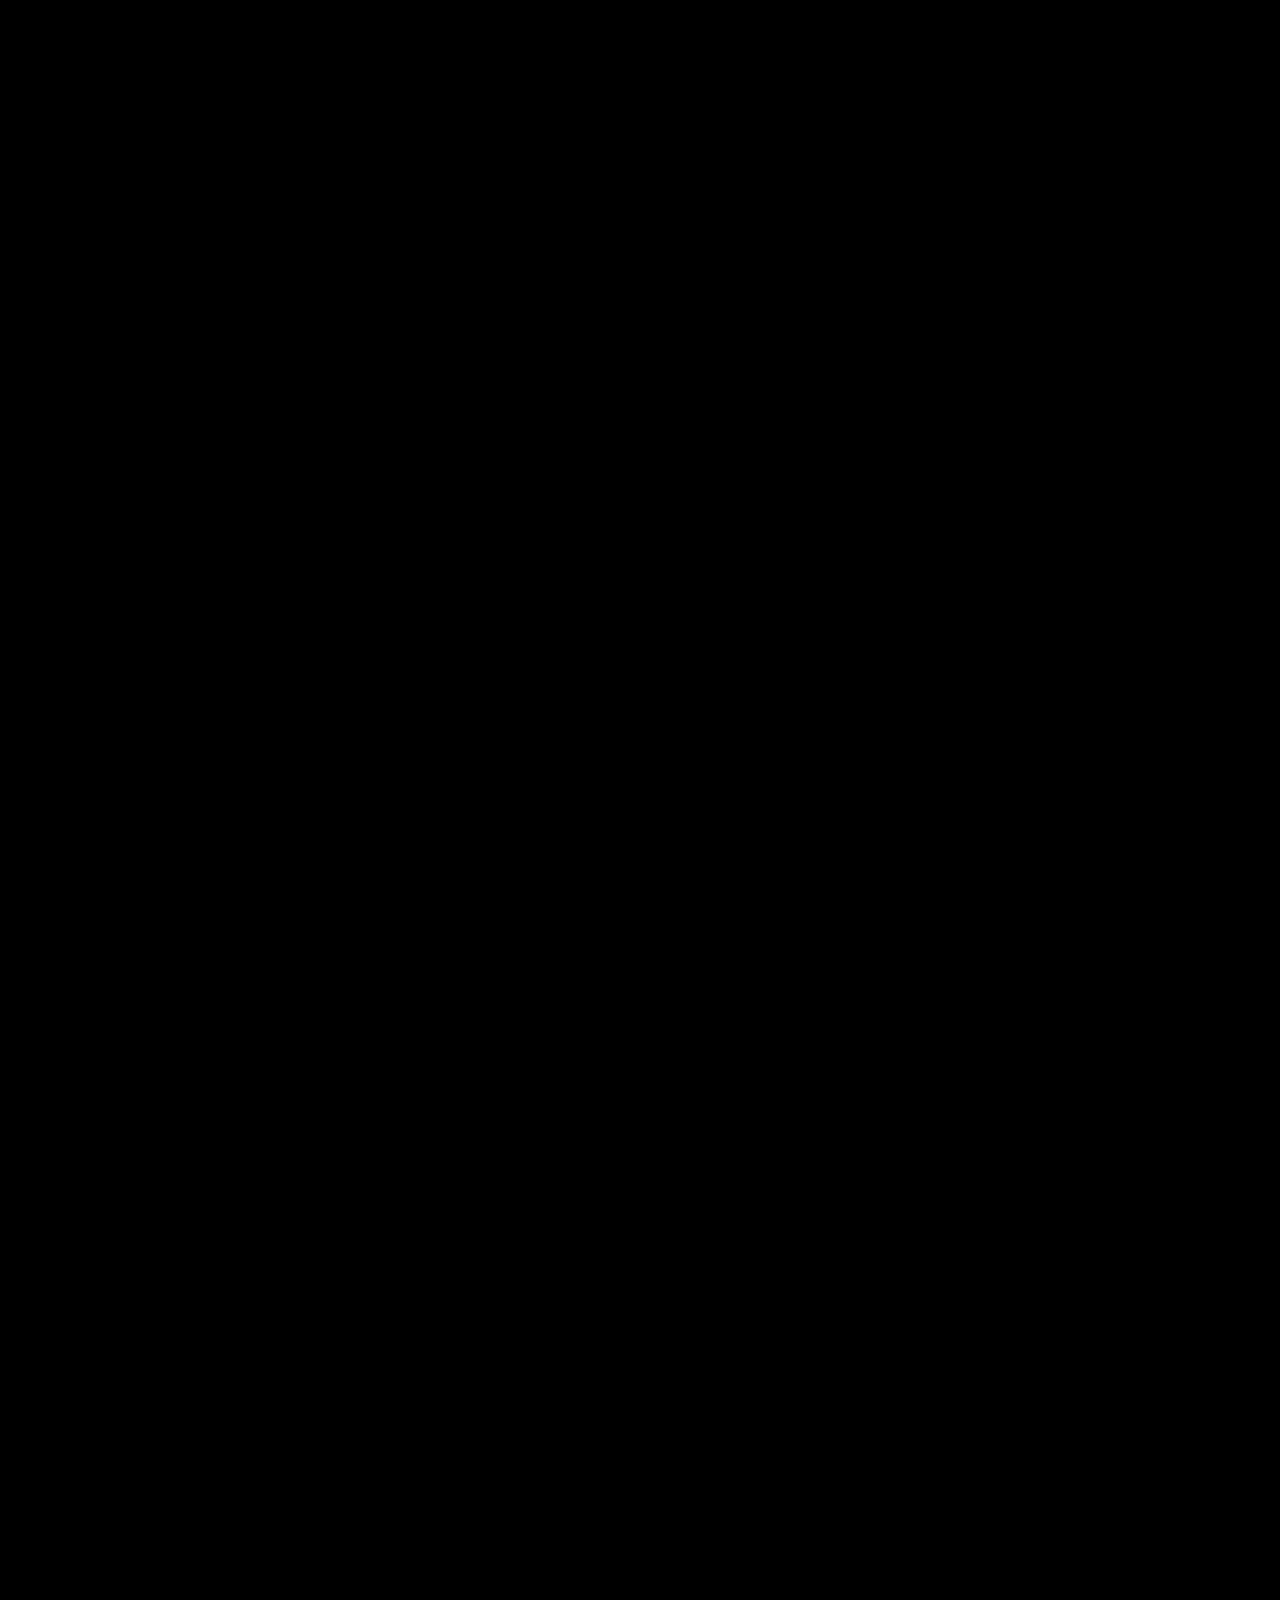
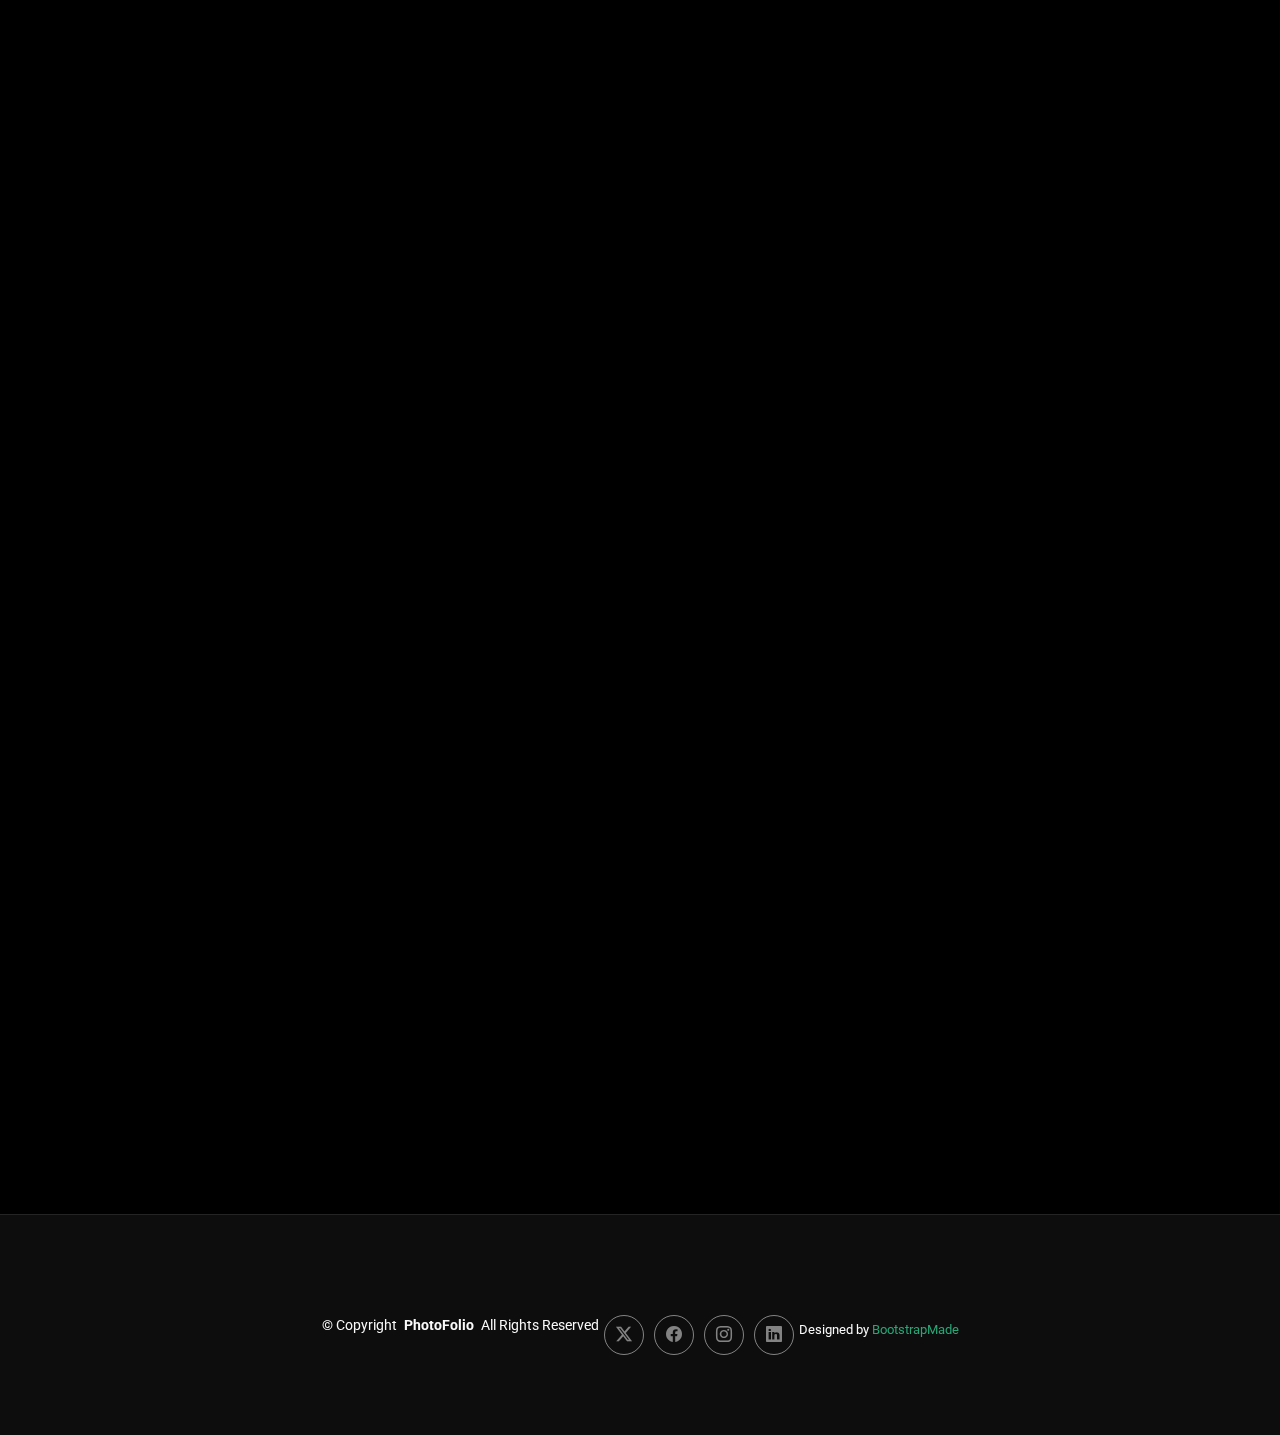
==== about.html @ 81de0498 "50% site completed" ====
<!DOCTYPE html>
<html lang="en">

<head>
  <meta charset="utf-8">
  <meta content="width=device-width, initial-scale=1.0" name="viewport">
  <title>About - PhotoFolio Bootstrap Template</title>
  <meta content="" name="description">
  <meta content="" name="keywords">

  <!-- Favicons -->
  <link href="assets/img/favicon.png" rel="icon">
  <link href="assets/img/apple-touch-icon.png" rel="apple-touch-icon">

  <!-- Fonts -->
  <link href="https://fonts.googleapis.com" rel="preconnect">
  <link href="https://fonts.gstatic.com" rel="preconnect" crossorigin>
  <link href="https://fonts.googleapis.com/css2?family=Roboto:ital,wght@0,100;0,300;0,400;0,500;0,700;0,900;1,100;1,300;1,400;1,500;1,700;1,900&family=Inter:wght@100;200;300;400;500;600;700;800;900&family=Cardo:ital,wght@0,400;0,700;1,400;1,700&display=swap" rel="stylesheet">

  <!-- Vendor CSS Files -->
  <link href="assets/vendor/bootstrap/css/bootstrap.min.css" rel="stylesheet">
  <link href="assets/vendor/bootstrap-icons/bootstrap-icons.css" rel="stylesheet">
  <link href="assets/vendor/aos/aos.css" rel="stylesheet">
  <link href="assets/vendor/glightbox/css/glightbox.min.css" rel="stylesheet">
  <link href="assets/vendor/swiper/swiper-bundle.min.css" rel="stylesheet">

  <!-- Main CSS File -->
  <link href="assets/css/main.css" rel="stylesheet">

  <!-- =======================================================
  * Template Name: PhotoFolio
  * Template URL: https://bootstrapmade.com/photofolio-bootstrap-photography-website-template/
  * Updated: Jun 06 2024 with Bootstrap v5.3.3
  * Author: BootstrapMade.com
  * License: https://bootstrapmade.com/license/
  ======================================================== -->
</head>

<body class="about-page">

  <header id="header" class="header d-flex align-items-center sticky-top">
    <div class="container-fluid position-relative d-flex align-items-center justify-content-between">

      <a href="index.html" class="logo d-flex align-items-center me-auto me-xl-0">
        <!-- Uncomment the line below if you also wish to use an image logo -->
        <!-- <img src="assets/img/logo.png" alt=""> -->
        <i class="bi bi-camera"></i>
        <h1 class="sitename">PhotoFolio</h1>
      </a>

      <nav id="navmenu" class="navmenu">
        <ul>
          <li><a href="index.html">Home<br></a></li>
          <li><a href="about.html" class="active">About</a></li>
          <li class="dropdown"><a href="gallery.html"><span>Gallery</span> <i class="bi bi-chevron-down toggle-dropdown"></i></a>
            <ul>
              <li><a href="gallery.html">Nature</a></li>
              <li><a href="gallery.html">People</a></li>
              <li><a href="gallery.html">Architecture</a></li>
              <li><a href="gallery.html">Animals</a></li>
              <li><a href="gallery.html">Sports</a></li>
              <li><a href="gallery.html">Travel</a></li>
              <li class="dropdown"><a href="#"><span>Deep Dropdown</span> <i class="bi bi-chevron-down toggle-dropdown"></i></a>
                <ul>
                  <li><a href="#">Deep Dropdown 1</a></li>
                  <li><a href="#">Deep Dropdown 2</a></li>
                  <li><a href="#">Deep Dropdown 3</a></li>
                  <li><a href="#">Deep Dropdown 4</a></li>
                  <li><a href="#">Deep Dropdown 5</a></li>
                </ul>
              </li>
            </ul>
          </li>
          <li><a href="services.html">Services</a></li>
          <li><a href="contact.html">Contact</a></li>
        </ul>
        <i class="mobile-nav-toggle d-xl-none bi bi-list"></i>
      </nav>

      <div class="header-social-links">
        <a href="#" class="twitter"><i class="bi bi-twitter-x"></i></a>
        <a href="#" class="facebook"><i class="bi bi-facebook"></i></a>
        <a href="#" class="instagram"><i class="bi bi-instagram"></i></a>
        <a href="#" class="linkedin"><i class="bi bi-linkedin"></i></a>
      </div>

    </div>
  </header>

  <main class="main">

    <!-- Page Title -->
    <div class="page-title" data-aos="fade">
      <div class="heading">
        <div class="container">
          <div class="row d-flex justify-content-center text-center">
            <div class="col-lg-8">
              <h4>Did You Know ?</h4>
              <h1>The story of bumble bee</h1>
              <p class="mb-0">According to the rules of <span class="glow-text">aerodynamics</span> bumble bee <span  style="color:red;">cannot fly </span> and it's not supposed to acording to law of physics but it <span class="glow-text">still fly's</span>. Similarly, in our own lives, there are moments when the odds seem stacked against us. But just like the bumblebee, we have the power to rise above challenges and soar to new heights.
              </p>
              <p>Let's embrace this spirit of resilience and determination. Let's push past obstacles, break through barriers, and reach for our dreams with unwavering confidence.</p>

              <p>Together, let's show the world what we're capable of. Let's fly high, like the bumblebee, and inspire others to do the same.</p>
            </div>
          </div>
        </div>
      </div>
      <nav class="breadcrumbs">
        <div class="container">
          <ol>
            <li><a href="index.html">Home</a></li>
            <li class="current">About</li>
          </ol>
        </div>
      </nav>
    </div>
    
    
    <div class="page-title" data-aos="fade">
      <div class="heading">
        <div class="container">
          <div class="row d-flex justify-content-center text-center">
            <div class="col-lg-8">
              <h1>About</h1>
              <h4> The Bumble bee effect</h4>
              <p class="mb-0">Before Knowing about us you need to know the bumble bee effect -The Bumble bee helping many hundreds of flowering plant species reproduce through pollination without them you won't be able to see todays flowers. Bees transfer pollen from one flower to another as they forage for nectar, facilitating fertilization and the production of seeds and fruits. This process is vital for the <span class="glow-text">growth and sustainability</span> of countless plant species, making bees invaluable contributors to ecosystems worldwide</p>
              
            </div>
          </div>
        </div>
      </div>

    </div>
    
    
    <!-- End Page Title -->

    <!-- About Section -->
    <section id="about" class="about section">

      <div class="container" data-aos="fade-up" data-aos-delay="100">

        <div class="row gy-4 justify-content-center">
          <div class="col-lg-4">
            <img src="assets/img/profile-img.jpg" class="img-fluid" alt="">
          </div>
          <div class="col-lg-5 content">
            <h2>Who are we ? What Inspires us ? How is our plan so affordable ? </h2>
            <p class="fst-italic py-3">
              Our Transparency is Our Success - we don't hide we don't manipulate.
            </p>


            <h2>Who are we ?</h2>
            <p class="py-3">
              we we are just group of expirenced people working at different companies  across India  The Bumble bee is just a medium that connects all the working proffesional to give you the same industry standard  experience at the same quality   with <span class = "glow-text "> &nbsp;&nbsp; " 100 % more affordable "</span> than every digital marketing company on the planet. The goal of  Bumble Bee is to Bring every customer into the digital realm, particularly those grappling with the complexities of the modern world. That's precisely why every customer receives a complimentary 1 month free service (only for indian customers). <br>
              
            </p>
            <p>Imagine us as the humble bumble bee, flitting from flower to flower, gathering nectar and pollinating success. Each of us brings a unique expertise, a different hue to the canvas of digital marketing. But it's our unity, our seamless connection, that sets us apart </p>
            <p style="color:green">And here's the sweetest part: we believe in democratizing digital marketing. Every customer, regardless of their background or budget, deserves a chance to flourish online. That's why we offer a free one-month plan exclusively for our Indian clients.</p>

            
            <p class="m-0">
              <h2>What inspires us ? </h2>
              We're inspired by the endless possibilities that the digital world presents, the boundless opportunities to connect, engage, and transform. Every success story, every client who dares to dream big and take that leap into the unknown, inspires us to push the boundaries of what's possible.            </p>


              <h2>How are we so affordable ? </h2>
              <p class="m-0">
                Our affordability stems from <span class="glow-text">our unique operational model</span>. <span style="color:red;">Unlike traditional corporate giants burdened by overhead costs like office spaces and extensive infrastructure</span>, <span style="color:green;">we operate lean and agile. Our team of 25 professionals doesn't rely on a centralized office; instead, we come together virtually, leveraging technology to collaborate seamlessly.</span>

This streamlined approach allows us to direct our resources where they matter most: towards enhancing your business's digital presence. By cutting unnecessary expenses, we can offer our services at a fraction of the cost typically associated with corporate agencies.

But our affordability isn't just about numbers; it's about values. We believe in democratizing digital marketing, ensuring that businesses of all sizes have access to top-tier services without breaking the bank. It's this commitment to accessibility and fairness that drives us to keep our prices competitive, empowering every entrepreneur to thrive in the digital age.</p>
          </div>
        </div>

      </div>

    </section><!-- /About Section -->

    <!-- Testimonials Section -->
  <!-- /Testimonials Section -->

  </main>

  <footer id="footer" class="footer">

    <div class="container">
      <div class="copyright text-center ">
        <p>© <span>Copyright</span> <strong class="px-1 sitename">PhotoFolio</strong> <span>All Rights Reserved</span></p>
      </div>
      <div class="social-links d-flex justify-content-center">
        <a href=""><i class="bi bi-twitter-x"></i></a>
        <a href=""><i class="bi bi-facebook"></i></a>
        <a href=""><i class="bi bi-instagram"></i></a>
        <a href=""><i class="bi bi-linkedin"></i></a>
      </div>
      <div class="credits">
        <!-- All the links in the footer should remain intact. -->
        <!-- You can delete the links only if you've purchased the pro version. -->
        <!-- Licensing information: https://bootstrapmade.com/license/ -->
        <!-- Purchase the pro version with working PHP/AJAX contact form: [buy-url] -->
        Designed by <a href="https://bootstrapmade.com/">BootstrapMade</a>
      </div>
    </div>

  </footer>

  <!-- Scroll Top -->
  <a href="#" id="scroll-top" class="scroll-top d-flex align-items-center justify-content-center"><i class="bi bi-arrow-up-short"></i></a>

  <!-- Preloader -->
  <div id="preloader">
    <div class="line"></div>
  </div>

  <!-- Vendor JS Files -->
  <script src="assets/vendor/bootstrap/js/bootstrap.bundle.min.js"></script>
  <script src="assets/vendor/php-email-form/validate.js"></script>
  <script src="assets/vendor/aos/aos.js"></script>
  <script src="assets/vendor/glightbox/js/glightbox.min.js"></script>
  <script src="assets/vendor/swiper/swiper-bundle.min.js"></script>

  <!-- Main JS File -->
  <script src="assets/js/main.js"></script>

</body>

</html>
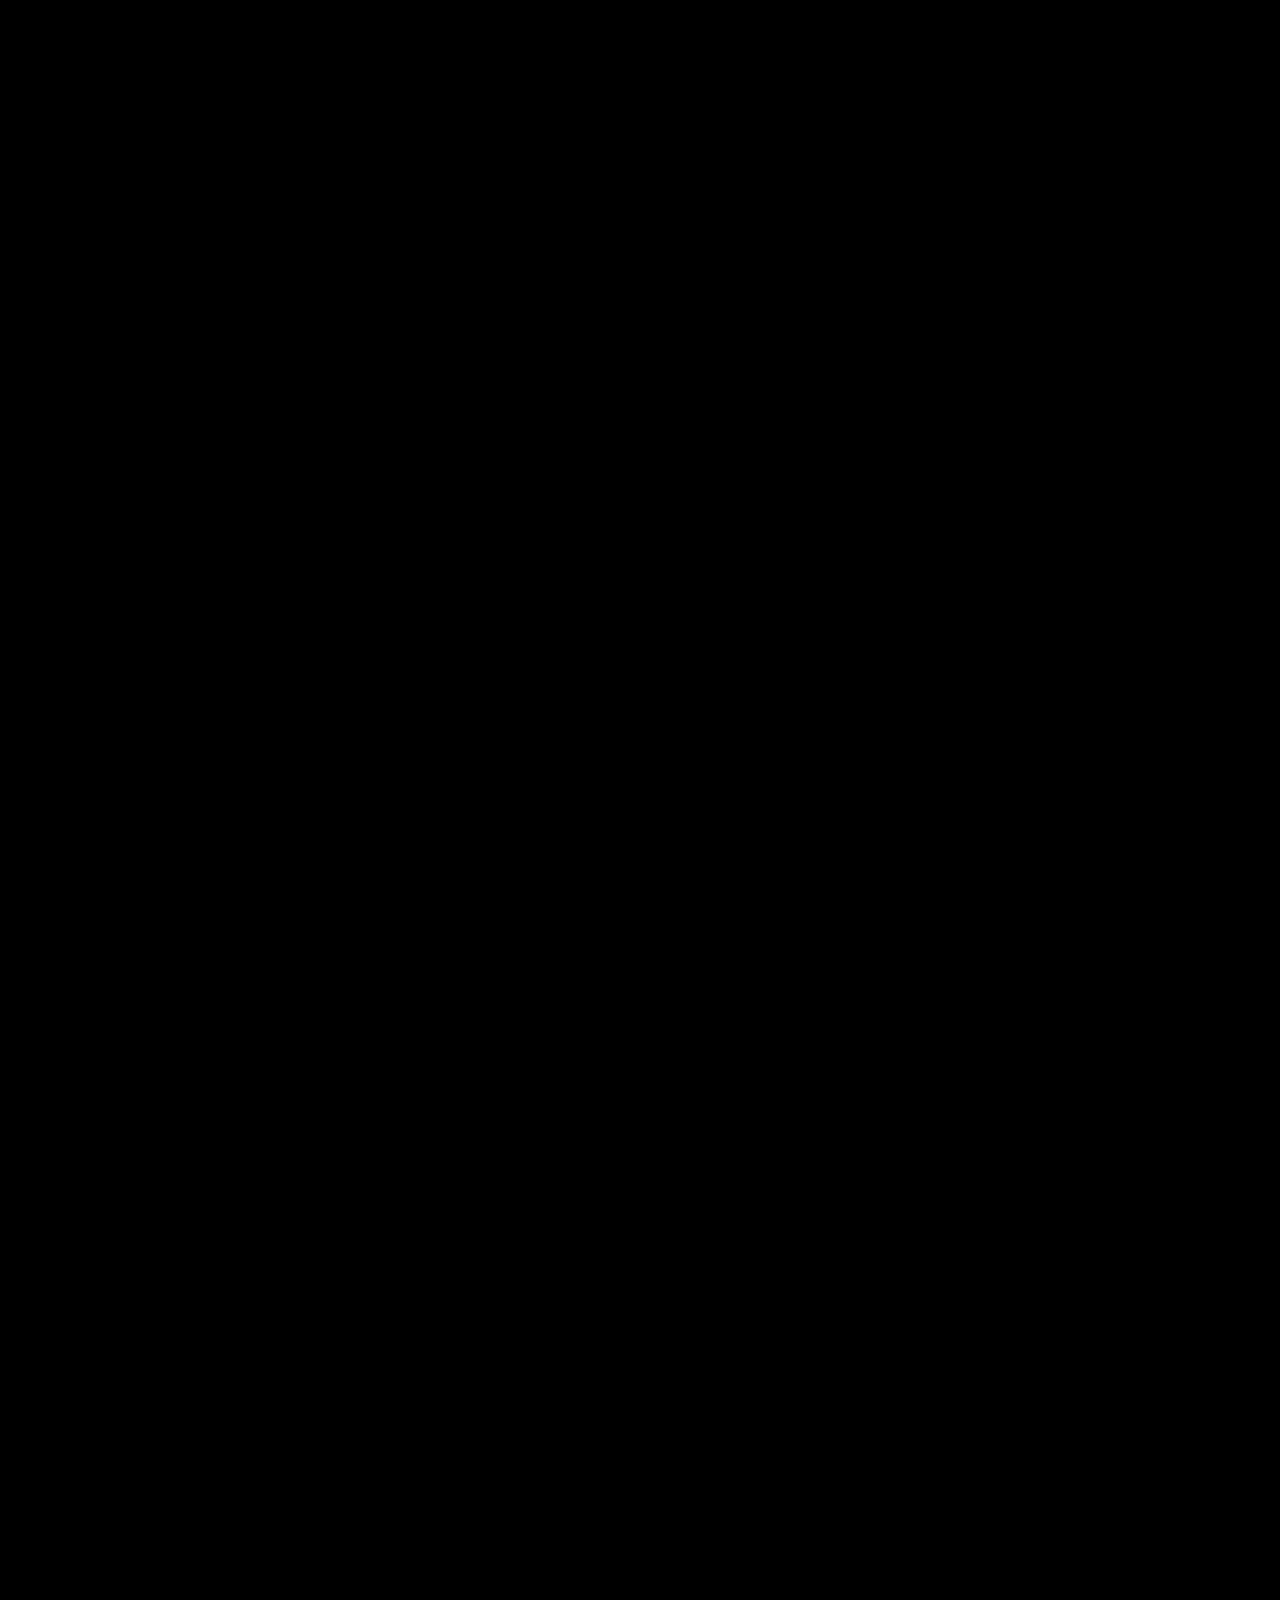
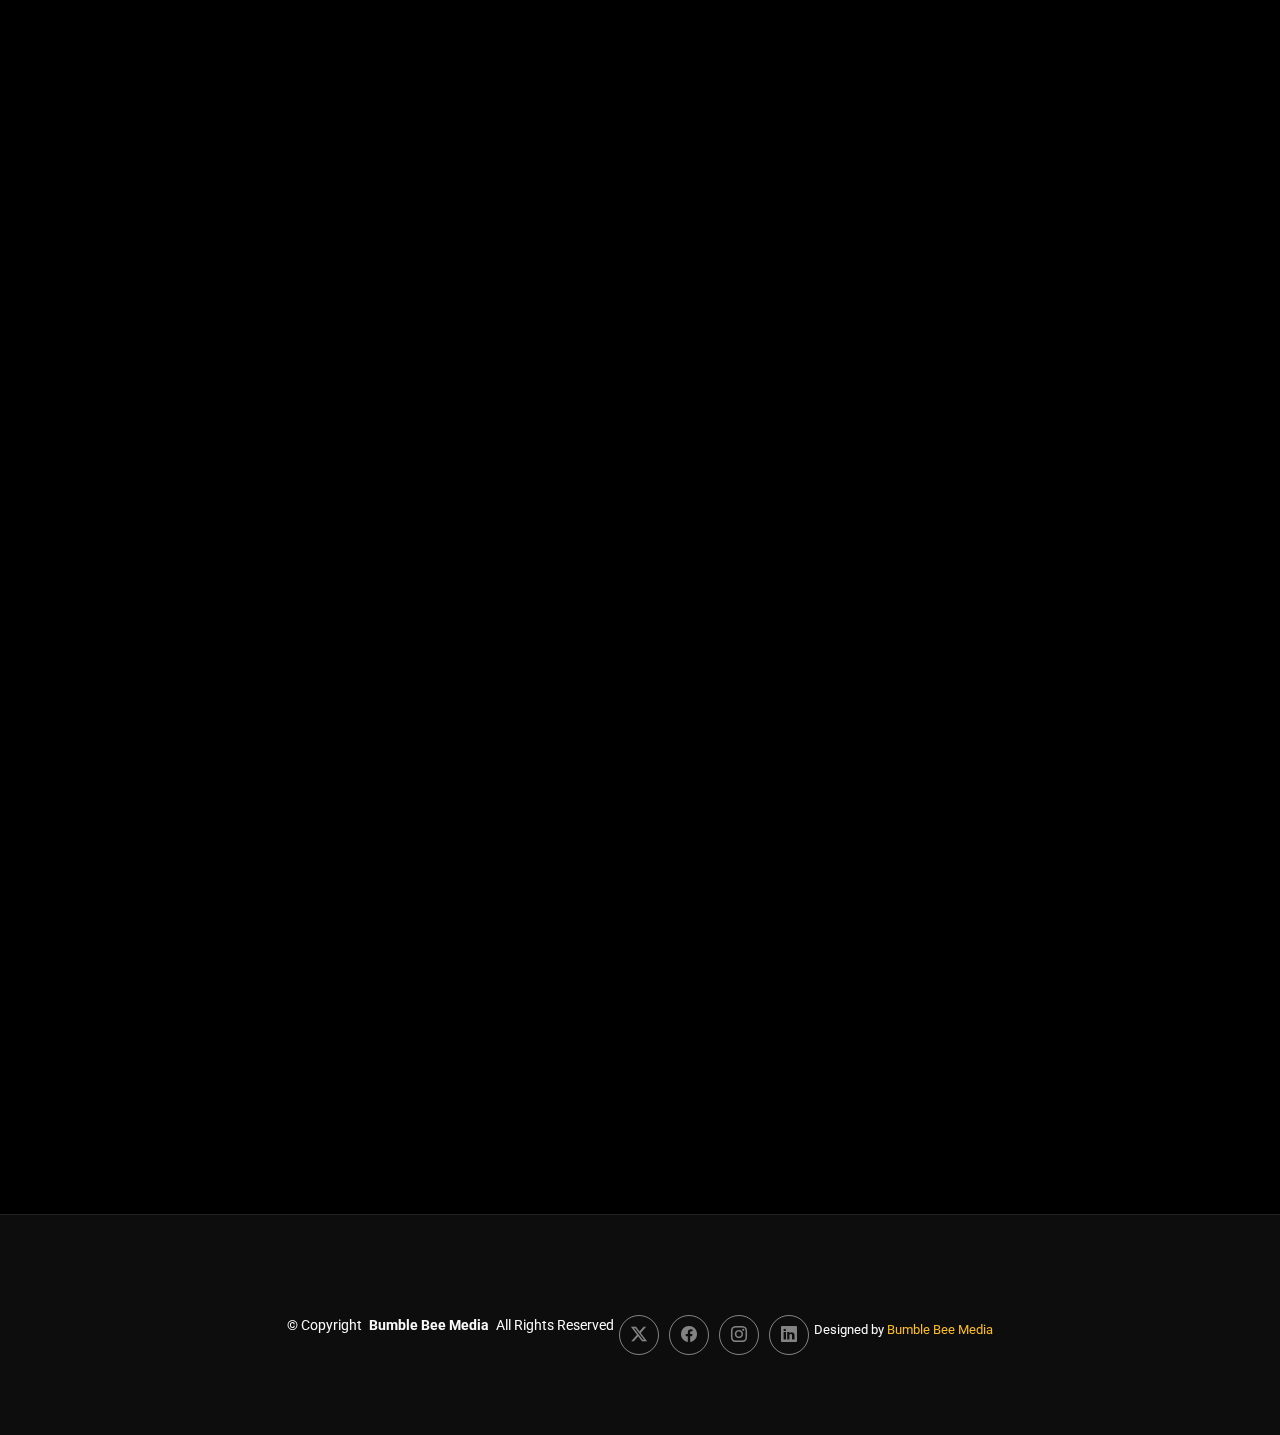
==== commit c4bed544: "s" ====
--- a/about.html
+++ b/about.html
@@ -4,9 +4,71 @@
 <head>
   <meta charset="utf-8">
   <meta content="width=device-width, initial-scale=1.0" name="viewport">
-  <title>About - PhotoFolio Bootstrap Template</title>
-  <meta content="" name="description">
-  <meta content="" name="keywords">
+  <title>About Digital Marketing Company in Kochi, ernakulam, Kerala | your digital marketing partner - bumblebee media</title>
+
+
+
+  <meta name="description" content="Learn more about Bumble Bee, the best and affordable digital marketing company in Kerala. Discover our mission, values, and the team that drives our success.">
+<meta name="keywords" content="about Bumble Bee, digital marketing Kerala, about digital marketing company Kerala, Bumble Bee team, digital marketing agency values">
+<meta name="author" content="Bumble Bee">
+
+<!-- Open Graph Meta Tags for Social Media -->
+<meta property="og:title" content="About Bumble Bee - Best Digital Marketing Company in Kerala">
+<meta property="og:description" content="Learn more about Bumble Bee, the best and affordable digital marketing company in Kerala. Discover our mission, values, and the team that drives our success.">
+<meta property="og:type" content="website">
+<meta property="og:url" content="https://www.bumblebeemedia.in/about.html">
+<meta property="og:image" content="assets/img/og-image.jpeg">
+
+
+<!-- Twitter Card Data -->
+<meta name="twitter:card" content="summary_large_image">
+<meta name="twitter:site" content="@bumblebee">
+<meta name="twitter:title" content="About Bumble Bee - Best Digital Marketing Company in Kerala">
+<meta name="twitter:description" content="Learn more about Bumble Bee, the best and affordable digital marketing company in Kerala. Discover our mission, values, and the team that drives our success.">
+<meta name="twitter:image" content="assets/img/og-image.jpeg">
+
+<script async src="https://www.googletagmanager.com/gtag/js?id=G-ZV2LBZD32Q"></script>
+<script>
+  window.dataLayer = window.dataLayer || [];
+  function gtag(){dataLayer.push(arguments);}
+  gtag('js', new Date());
+
+  gtag('config', 'G-ZV2LBZD32Q');
+</script>
+<script type="text/javascript">
+  (function(c,l,a,r,i,t,y){
+      c[a]=c[a]||function(){(c[a].q=c[a].q||[]).push(arguments)};
+      t=l.createElement(r);t.async=1;t.src="https://www.clarity.ms/tag/"+i;
+      y=l.getElementsByTagName(r)[0];y.parentNode.insertBefore(t,y);
+  })(window, document, "clarity", "script", "msomjlwixr");
+</script>
+<!-- Canonical Link -->
+<link rel="canonical" href="https://www.bumblebeemedia.in/about.html">
+
+<!-- Schema.org Structured Data -->
+<script type="application/ld+json">
+{
+    "@context": "https://schema.org",
+    "@type": "Organization",
+    "name": "Bumble Bee",
+    "url": "https://www.bumblebeemedia.in",
+    "logo": "https://www.bumblebee.com/images/logo.png",
+    "contactPoint": {
+        "@type": "ContactPoint",
+        "telephone": "+1-800-555-5555",
+        "contactType": "Customer Service"
+    },
+    "sameAs": [
+        "https://www.facebook.com/bumblebee",
+        "https://www.twitter.com/bumblebee",
+        "https://www.linkedin.com/company/bumblebee"
+    ]
+}
+</script>
+
+
+
+
 
   <!-- Favicons -->
   <link href="assets/img/favicon.png" rel="icon">
@@ -52,7 +114,8 @@
         <ul>
           <li><a href="index.html">Home<br></a></li>
           <li><a href="about.html" class="active">About</a></li>
-          <li class="dropdown"><a href="gallery.html"><span>Gallery</span> <i class="bi bi-chevron-down toggle-dropdown"></i></a>
+          <li><a href="plan-details.html">plans & pricing</a></li>
+          <!-- <li class="dropdown"><a href="gallery.html"><span>Gallery</span> <i class="bi bi-chevron-down toggle-dropdown"></i></a>
             <ul>
               <li><a href="gallery.html">Nature</a></li>
               <li><a href="gallery.html">People</a></li>
@@ -70,9 +133,9 @@
                 </ul>
               </li>
             </ul>
-          </li>
+          </li> -->
           <li><a href="services.html">Services</a></li>
-          <li><a href="contact.html">Contact</a></li>
+          <!-- <li><a href="contact.html">Contact</a></li> -->
         </ul>
         <i class="mobile-nav-toggle d-xl-none bi bi-list"></i>
       </nav>
@@ -189,7 +252,7 @@
 
     <div class="container">
       <div class="copyright text-center ">
-        <p>© <span>Copyright</span> <strong class="px-1 sitename">PhotoFolio</strong> <span>All Rights Reserved</span></p>
+        <p>© <span>Copyright</span> <strong class="px-1 sitename">Bumble Bee Media</strong> <span>All Rights Reserved</span></p>
       </div>
       <div class="social-links d-flex justify-content-center">
         <a href=""><i class="bi bi-twitter-x"></i></a>
@@ -202,7 +265,7 @@
         <!-- You can delete the links only if you've purchased the pro version. -->
         <!-- Licensing information: https://bootstrapmade.com/license/ -->
         <!-- Purchase the pro version with working PHP/AJAX contact form: [buy-url] -->
-        Designed by <a href="https://bootstrapmade.com/">BootstrapMade</a>
+        Designed by <a href="index.html">Bumble Bee Media</a>
       </div>
     </div>
 
@@ -222,6 +285,7 @@
   <script src="assets/vendor/aos/aos.js"></script>
   <script src="assets/vendor/glightbox/js/glightbox.min.js"></script>
   <script src="assets/vendor/swiper/swiper-bundle.min.js"></script>
+  <script>window.$zoho=window.$zoho || {};$zoho.salesiq=$zoho.salesiq||{ready:function(){}}</script><script id="zsiqscript" src="https://salesiq.zohopublic.in/widget?wc=siqe32c3bf26b6ea53b050da25c411b31bdc50c31d08fafad0876f0023bbf34f9a5" defer></script>
 
   <!-- Main JS File -->
   <script src="assets/js/main.js"></script>
--- a/assets/css/main.css
+++ b/assets/css/main.css
@@ -6,6 +6,106 @@
 * License: https://bootstrapmade.com/license/
 */
 
+
+
+button {
+  position: relative;
+  background: #444;
+  color: #fff;
+  text-decoration: none;
+  text-transform: uppercase;
+  border: none;
+  letter-spacing: 0.1rem;
+  font-size: 1rem;
+  padding: 1rem 3rem;
+  transition: 0.2s;
+}
+
+button:hover {
+  letter-spacing: 0.2rem;
+  padding: 1.1rem 3.1rem;
+  background: var(--clr);
+  color: var(--clr);
+  /* box-shadow: 0 0 35px var(--clr); */
+  animation: box 3s infinite;
+}
+
+button::before {
+  content: "";
+  position: absolute;
+  inset: 2px;
+  background: #272822;
+}
+
+button span {
+  position: relative;
+  z-index: 1;
+}
+button i {
+  position: absolute;
+  inset: 0;
+  display: block;
+}
+
+button i::before {
+  content: "";
+  position: absolute;
+  width: 10px;
+  height: 2px;
+  left: 80%;
+  top: -2px;
+  border: 2px solid var(--clr);
+  background: #272822;
+  transition: 0.2s;
+}
+
+button:hover i::before {
+  width: 15px;
+  left: 20%;
+  animation: move 3s infinite;
+}
+
+button i::after {
+  content: "";
+  position: absolute;
+  width: 10px;
+  height: 2px;
+  left: 20%;
+  bottom: -2px;
+  border: 2px solid var(--clr);
+  background: #272822;
+  transition: 0.2s;
+}
+
+button:hover i::after {
+  width: 15px;
+  left: 80%;
+  animation: move 3s infinite;
+}
+
+@keyframes move {
+  0% {
+    transform: translateX(0);
+  }
+  50% {
+    transform: translateX(5px);
+  }
+  100% {
+    transform: translateX(0);
+  }
+}
+
+@keyframes box {
+  0% {
+    box-shadow: #27272c;
+  }
+  50% {
+    box-shadow: 0 0 25px var(--clr);
+  }
+  100% {
+    box-shadow: #27272c;
+  }
+}
 
 
 
@@ -301,7 +401,7 @@
   --background-color: #000000; /* Background color for the entire website, including individual sections */
   --default-color: #fafafa; /* Default color used for the majority of the text content across the entire website */
   --heading-color: #ffffff; /* Color for headings, subheadings and title throughout the website */
-  --accent-color: #27a776; /* Accent color that represents your brand on the website. It's used for buttons, links, and other elements that need to stand out */
+  --accent-color: #FCBD23; /* Accent color that represents your brand on the website. It's used for buttons, links, and other elements that need to stand out */
   --contrast-color: #161718; /* The contrast color is used for elements when the background color is one of the heading, accent, or default colors. Its purpose is to ensure proper contrast and readability when placed over these more dominant colors */
 }
 
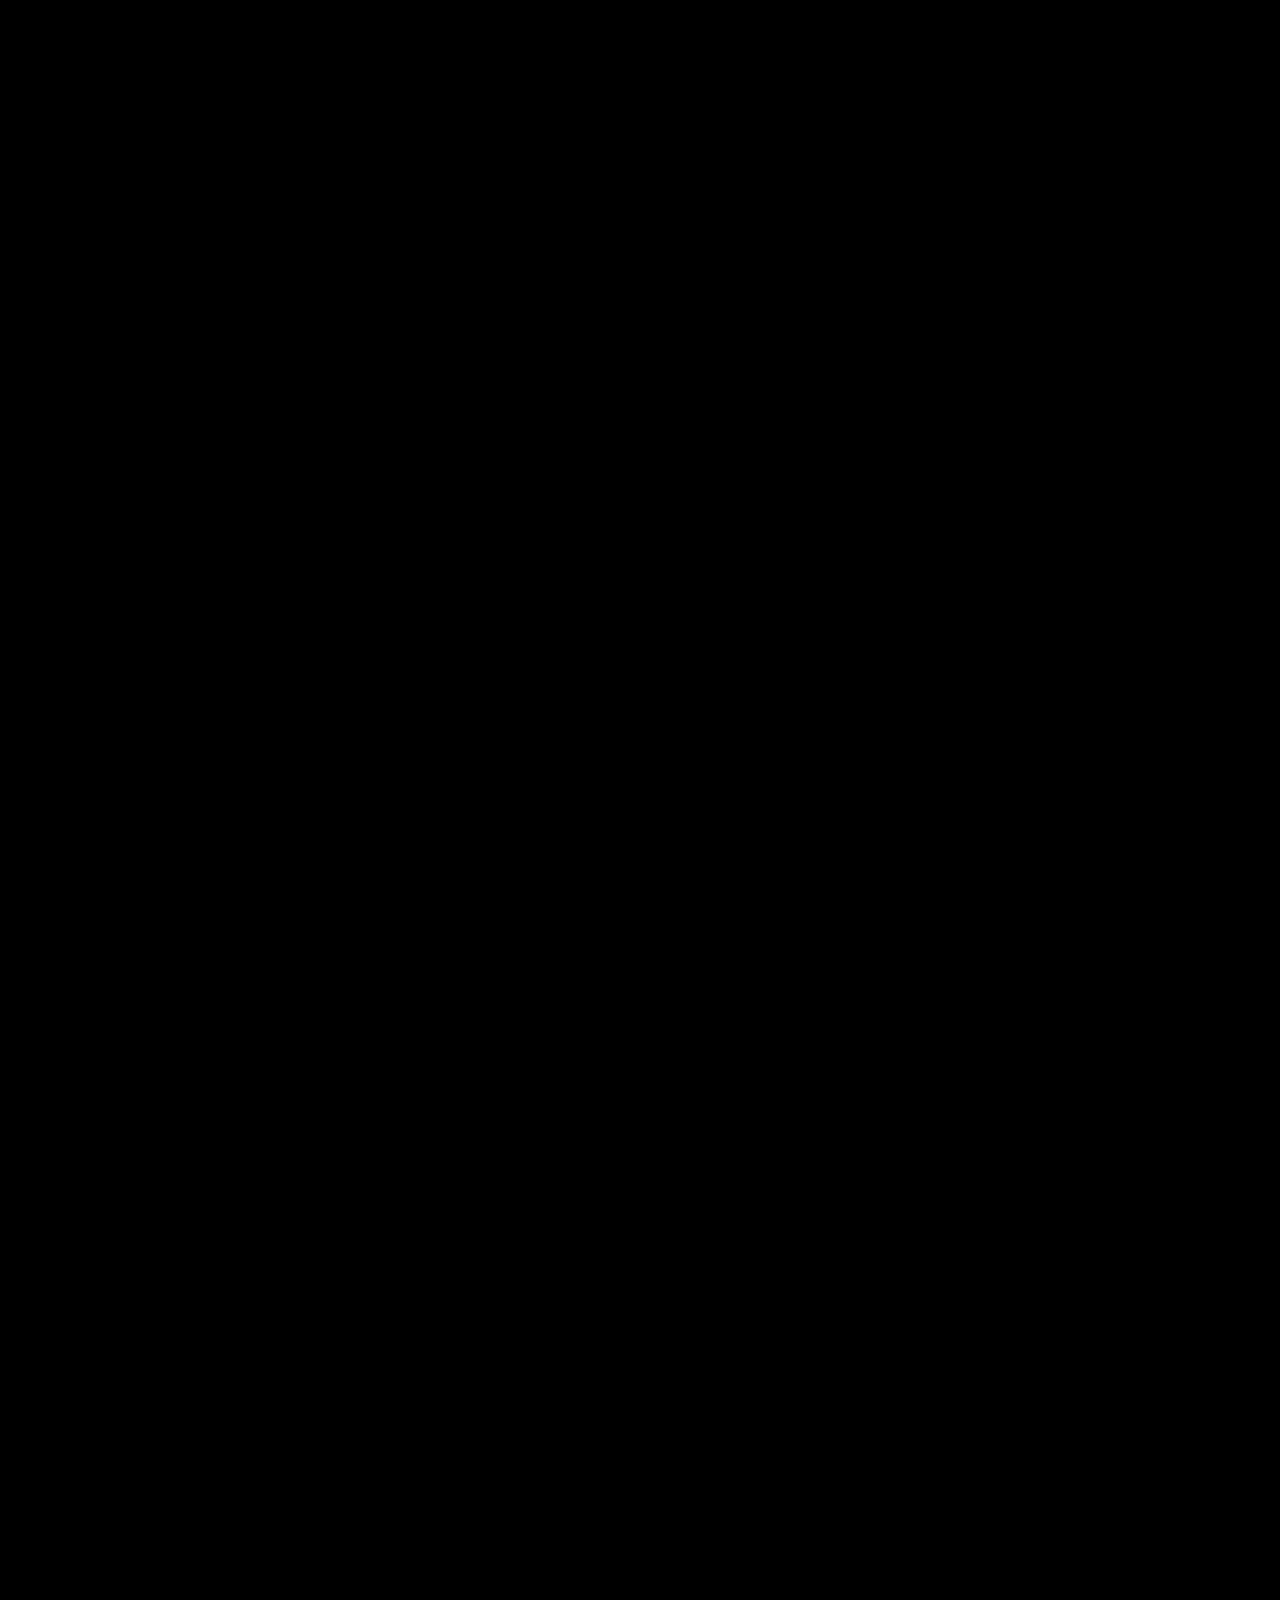
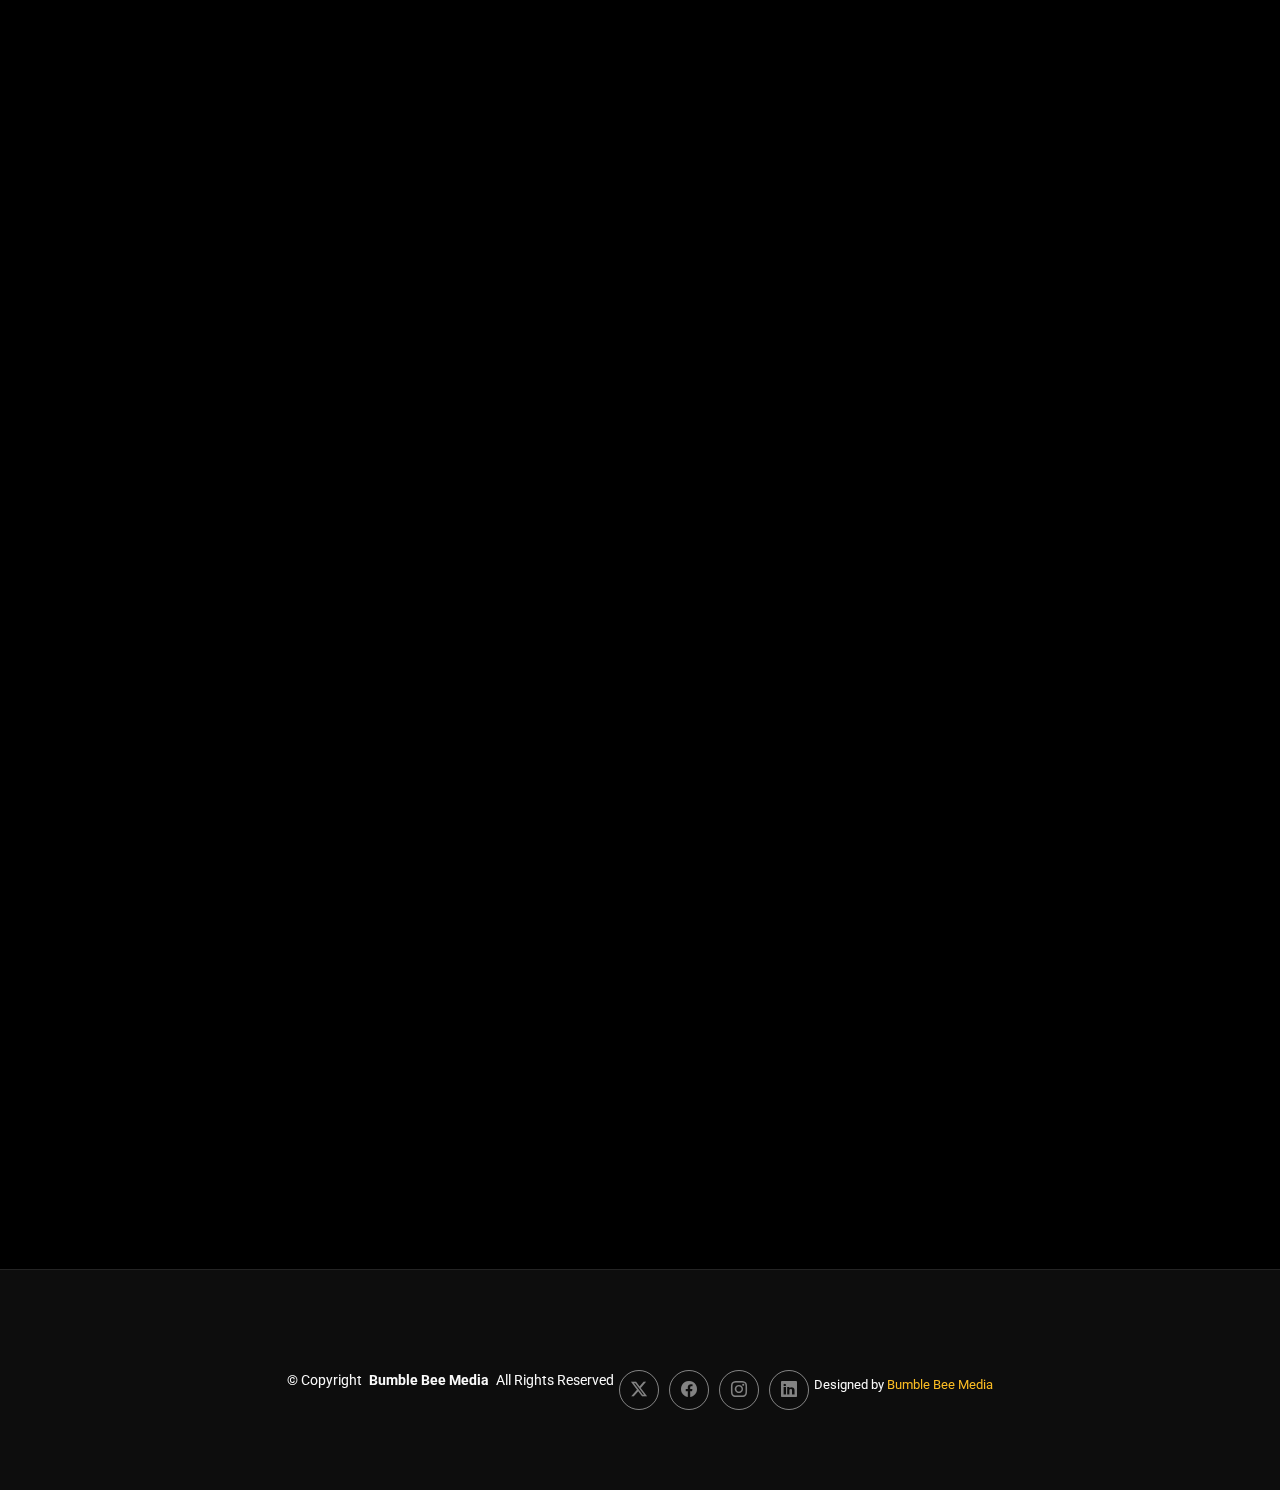
==== commit 2b161bb8: "d" ====
--- a/about.html
+++ b/about.html
@@ -106,8 +106,7 @@
       <a href="index.html" class="logo d-flex align-items-center me-auto me-xl-0">
         <!-- Uncomment the line below if you also wish to use an image logo -->
         <!-- <img src="assets/img/logo.png" alt=""> -->
-        <i class="bi bi-camera"></i>
-        <h1 class="sitename">PhotoFolio</h1>
+        <img src="assets/img/logo-d.png" style=" height:200px; " alt="Bumble Bee Logo" id="logo">
       </a>
 
       <nav id="navmenu" class="navmenu">
@@ -206,7 +205,7 @@
 
         <div class="row gy-4 justify-content-center">
           <div class="col-lg-4">
-            <img src="assets/img/profile-img.jpg" class="img-fluid" alt="">
+            <img src="assets/img/bumble-bee.jpeg" class="img-fluid" alt="">
           </div>
           <div class="col-lg-5 content">
             <h2>Who are we ? What Inspires us ? How is our plan so affordable ? </h2>
--- a/assets/css/main.css
+++ b/assets/css/main.css
@@ -455,7 +455,7 @@
 .header {
   color: var(--default-color);
   background-color: var(--background-color);
-  padding: 20px 0;
+  padding-top: 2px;
   transition: all 0.5s;
   z-index: 997;
 }
@@ -465,9 +465,37 @@
 }
 
 .header .logo img {
-  max-height: 36px;
+  max-height: 150px;
   margin-right: 8px;
 }
+
+
+@media (max-width: 1200px) {
+  .header .logo img {
+    max-height: 100px;
+  }
+}
+
+@media (max-width: 992px) {
+  .header .logo img {
+    max-height: 100px;
+  }
+}
+
+@media (max-width: 768px) {
+  .header .logo img {
+    max-height: 150px;
+  }
+}
+
+@media (max-width: 576px) {
+  .header .logo img {
+    max-height: 100px;
+  }
+}
+
+
+
 
 .header .logo h1 {
   font-size: 32px;
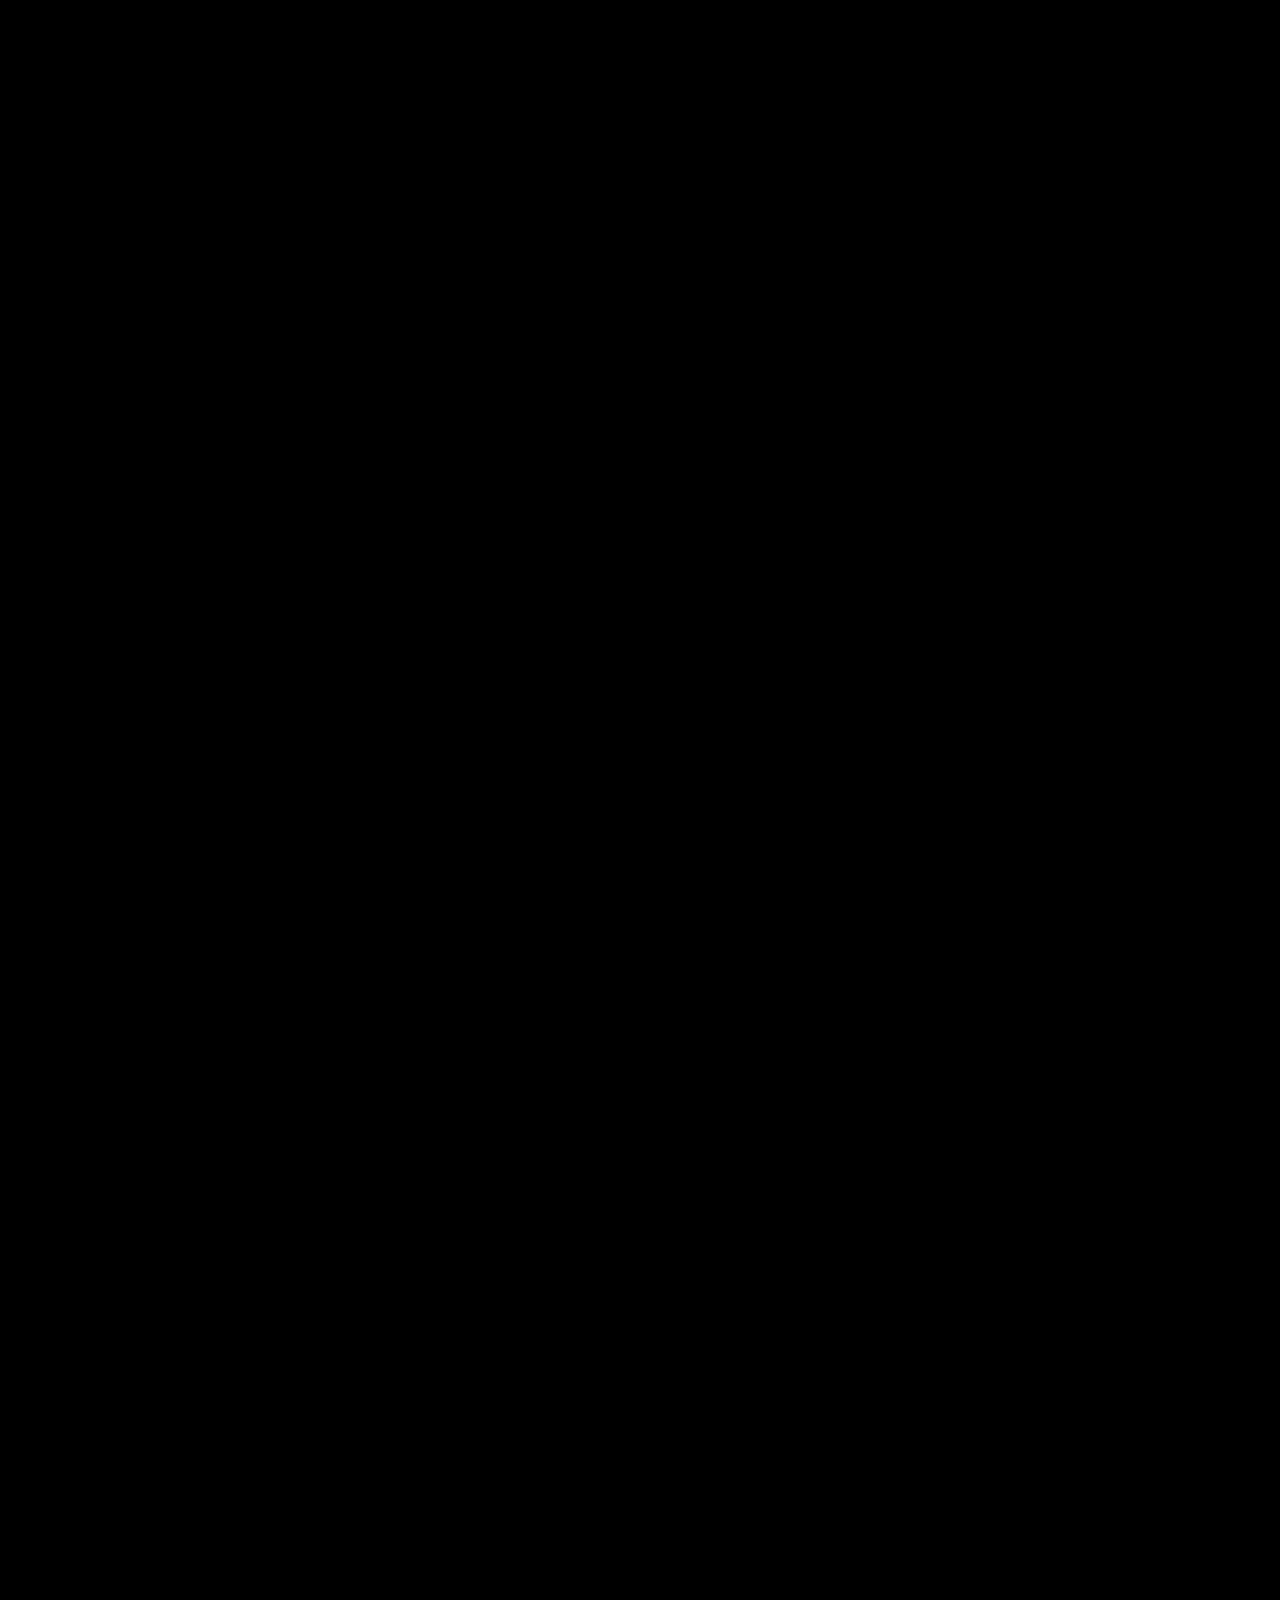
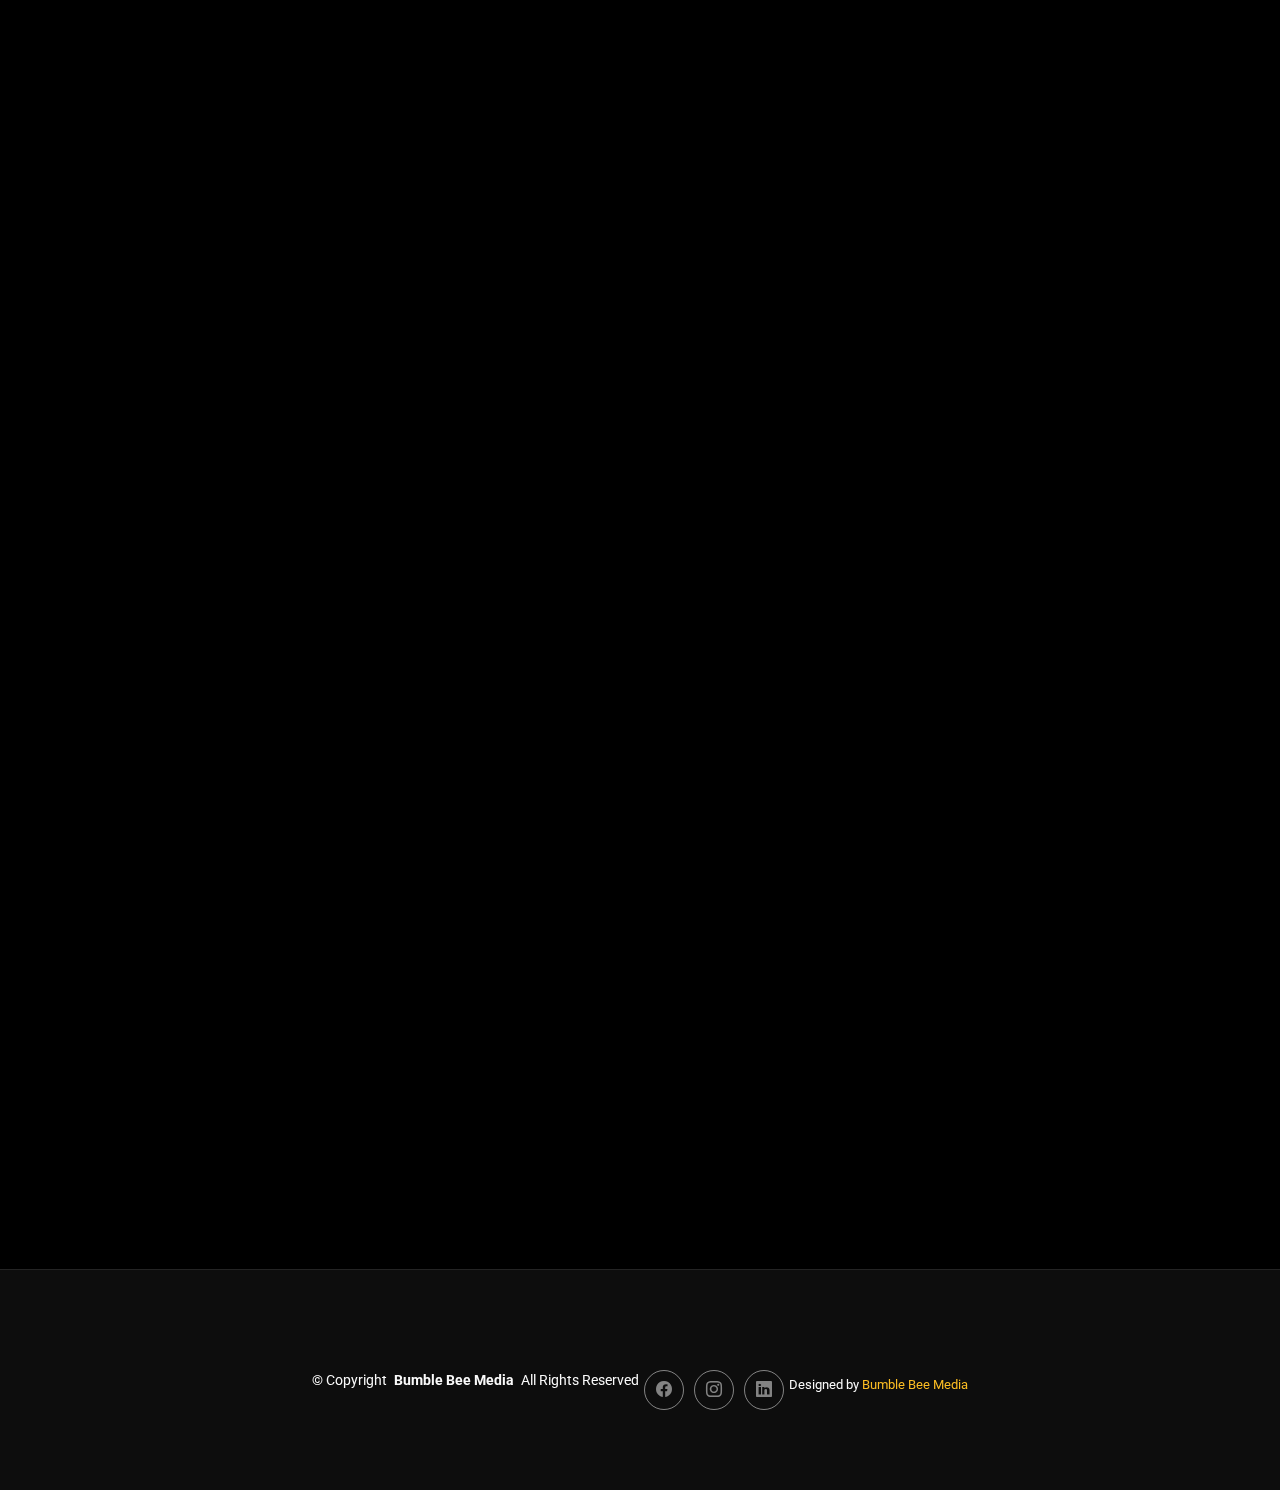
==== commit a156ad15: "added projects page" ====
--- a/about.html
+++ b/about.html
@@ -59,9 +59,9 @@
         "contactType": "Customer Service"
     },
     "sameAs": [
-        "https://www.facebook.com/bumblebee",
+        https://www.facebook.com/people/Bumblebee-Media/61560902312844",
         "https://www.twitter.com/bumblebee",
-        "https://www.linkedin.com/company/bumblebee"
+        "https://www.linkedin.com/company/bumblebeemedia-in/?viewAsMember=true" 
     ]
 }
 </script>
@@ -133,6 +133,7 @@
               </li>
             </ul>
           </li> -->
+          <li class="dropdown"><a href="projects.html" ><span>Projects</span> </a>
           <li><a href="services.html">Services</a></li>
           <!-- <li><a href="contact.html">Contact</a></li> -->
         </ul>
@@ -140,10 +141,10 @@
       </nav>
 
       <div class="header-social-links">
-        <a href="#" class="twitter"><i class="bi bi-twitter-x"></i></a>
-        <a href="#" class="facebook"><i class="bi bi-facebook"></i></a>
-        <a href="#" class="instagram"><i class="bi bi-instagram"></i></a>
-        <a href="#" class="linkedin"><i class="bi bi-linkedin"></i></a>
+        <!-- <a href="#" class="twitter"><i class="bi bi-twitter-x"></i></a> -->
+        <a href="https://www.facebook.com/people/Bumblebee-Media/61560902312844/" target="_blank" class="facebook"><i class="bi bi-facebook"></i></a>
+        <a href="https://www.instagram.com/bumble_bee_media?igsh=NG9rMHFjaG8wbGpy" target="_blank"class="instagram"><i class="bi bi-instagram"></i></a>
+        <a href="https://www.linkedin.com/company/bumblebeemedia-in/?viewAsMember=true" target="_blank" class="linkedin"><i class="bi bi-linkedin"></i></a>
       </div>
 
     </div>
@@ -254,10 +255,10 @@
         <p>© <span>Copyright</span> <strong class="px-1 sitename">Bumble Bee Media</strong> <span>All Rights Reserved</span></p>
       </div>
       <div class="social-links d-flex justify-content-center">
-        <a href=""><i class="bi bi-twitter-x"></i></a>
-        <a href=""><i class="bi bi-facebook"></i></a>
-        <a href=""><i class="bi bi-instagram"></i></a>
-        <a href=""><i class="bi bi-linkedin"></i></a>
+        <!-- <a href=""><i class="bi bi-twitter-x"></i></a> -->
+        <a href="https://www.facebook.com/people/Bumblebee-Media/61560902312844/" target="_blank"><i class="bi bi-facebook"></i></a>
+        <a href="https://www.instagram.com/bumble_bee_media?igsh=NG9rMHFjaG8wbGpy" target="_blank"><i class="bi bi-instagram"></i></a>
+        <a href="https://www.linkedin.com/company/bumblebeemedia-in/?viewAsMember=true" target="_blank"><i class="bi bi-linkedin"></i></a>
       </div>
       <div class="credits">
         <!-- All the links in the footer should remain intact. -->
